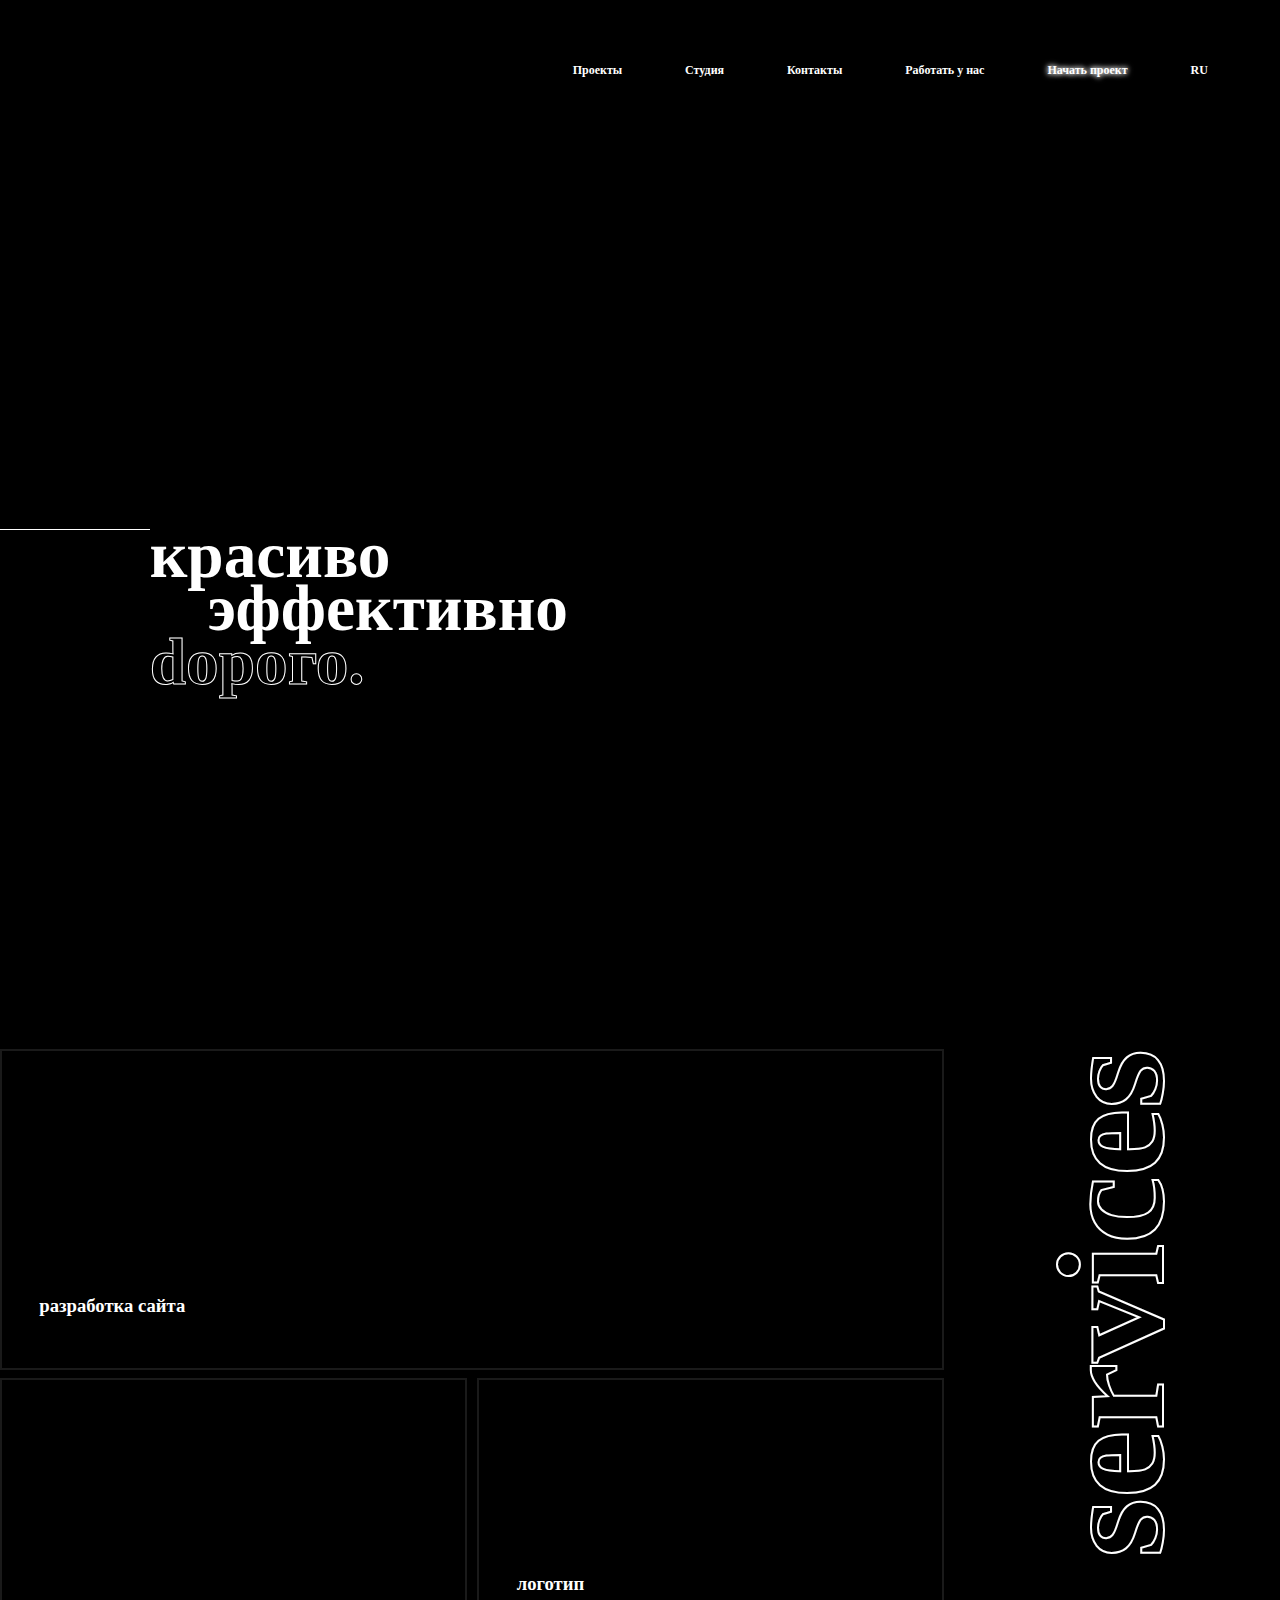
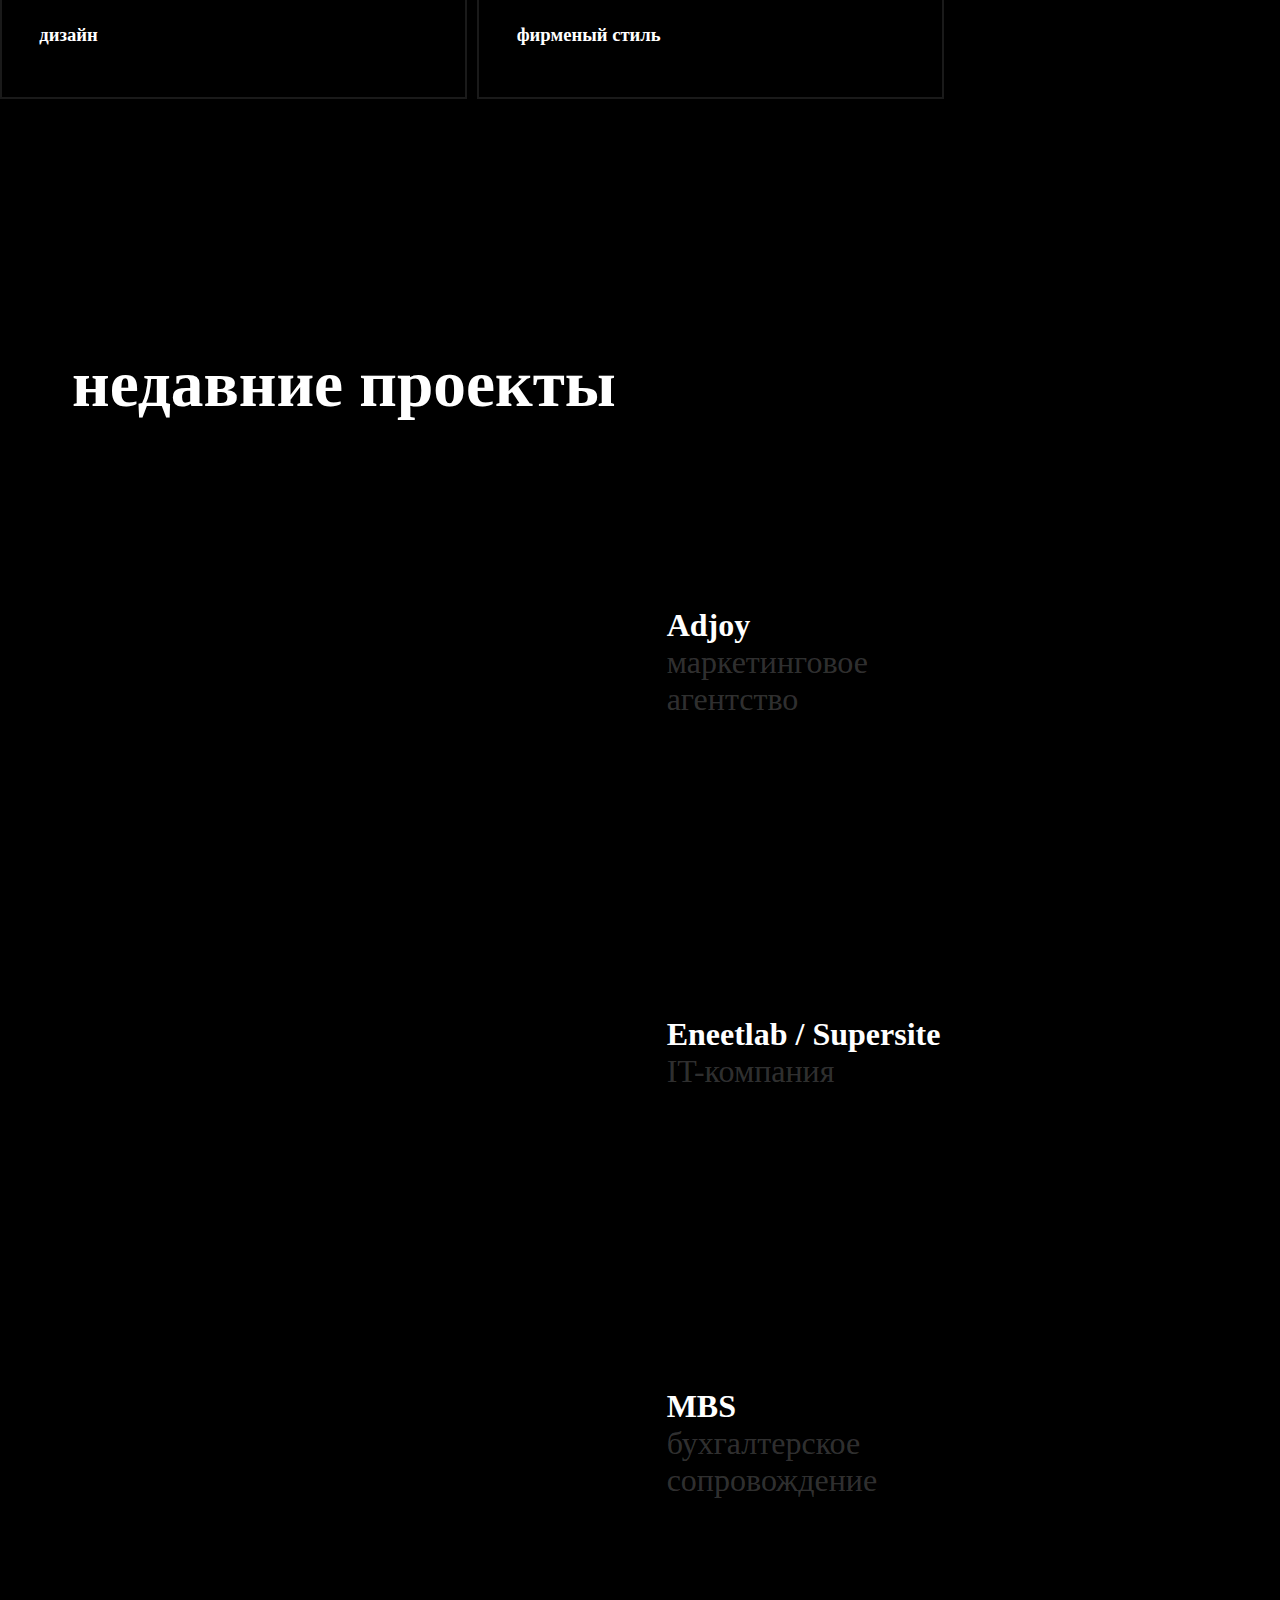
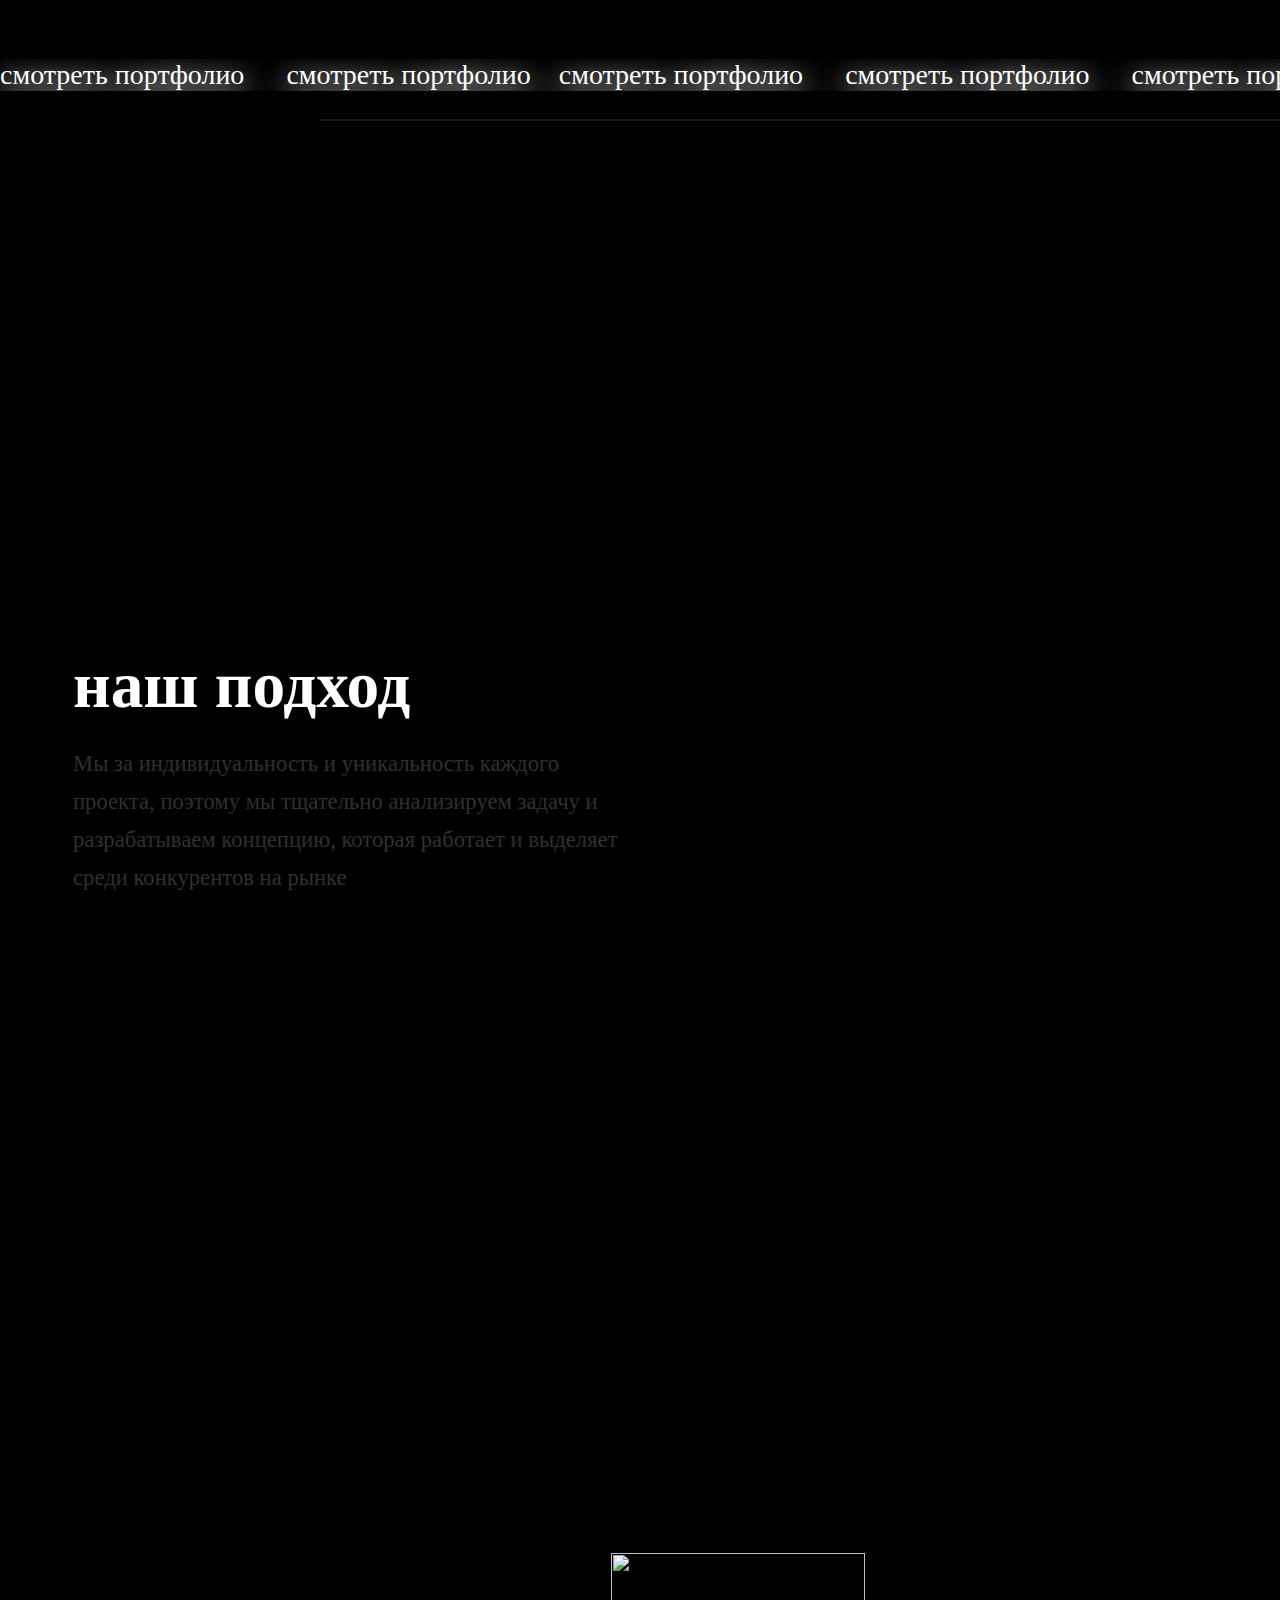
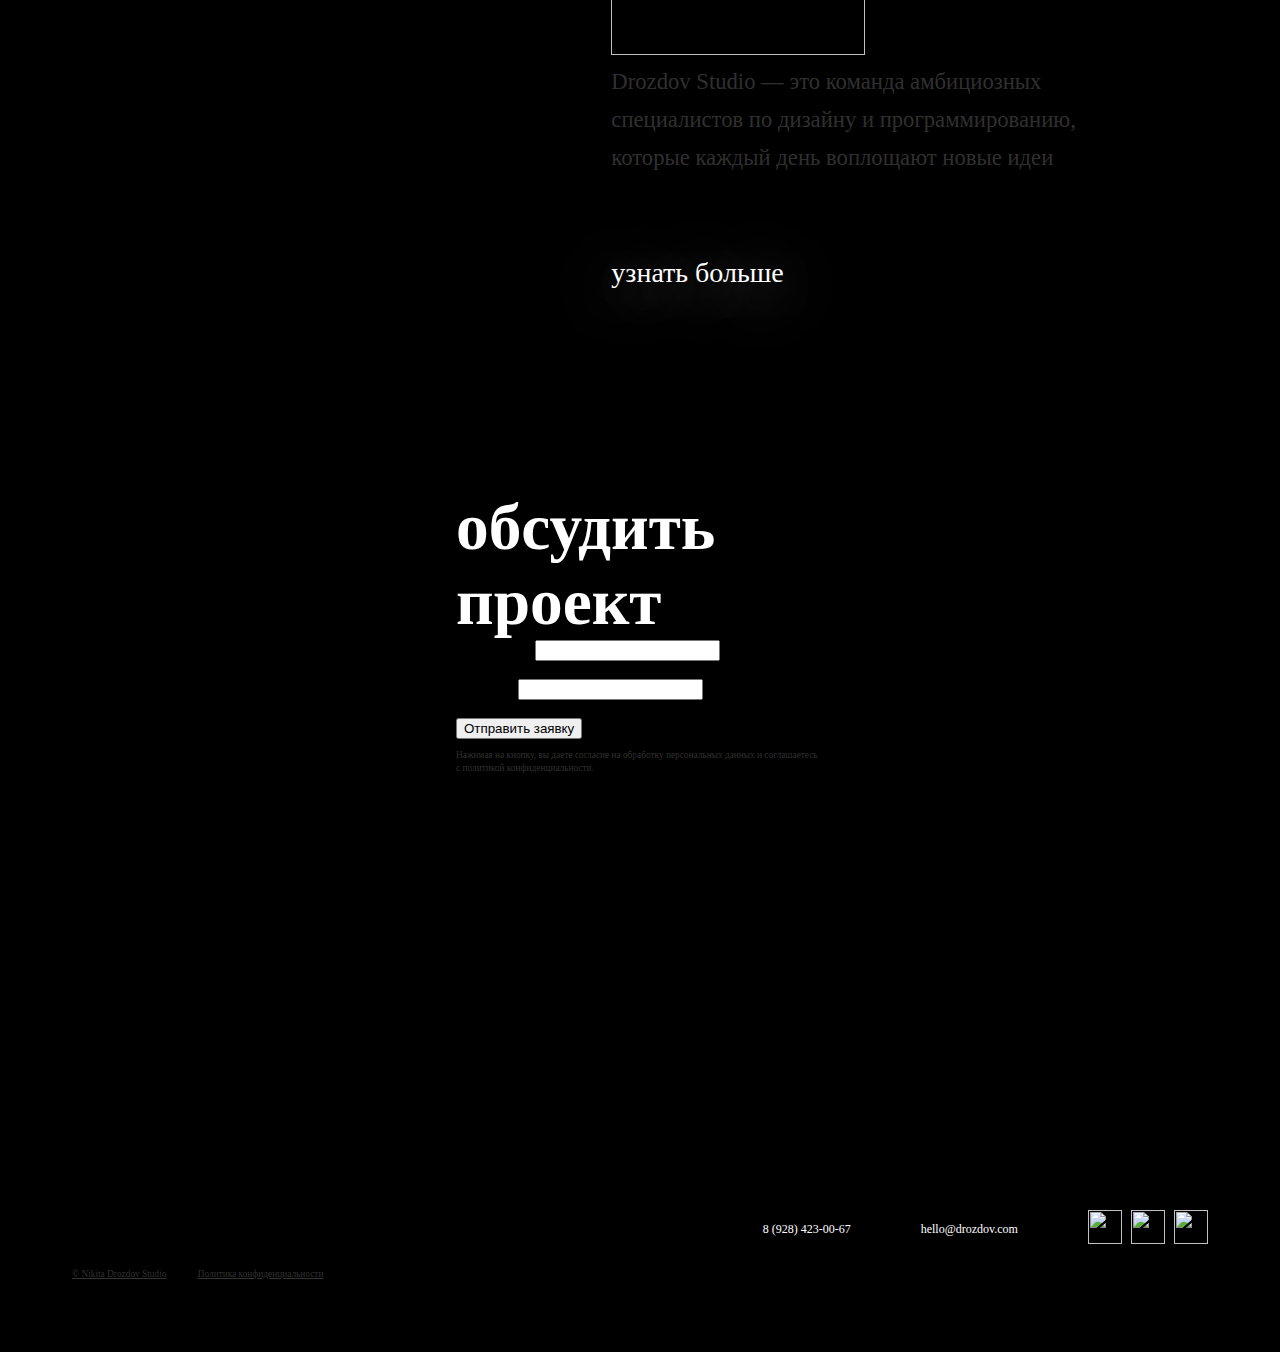
==== index.html @ 3190c9ad "refresh" ====
<!DOCTYPE html>
<html>
<head>
<title>Drozdov Studio</title>
<meta charset="UTF-8">
<meta name="description" content="">
<meta http-equiv="X-UA-Compatible" content="IE=edge">
<meta name="viewport" content="width=device-width, initial-scale=1, shrink-to-fit=no">

<link rel="stylesheet" href="style.css">
<script src="https://ajax.googleapis.com/ajax/libs/jquery/1.7.1/jquery.min.js"></script>
<script src="https://cdn.jsdelivr.net/jquery.marquee/1.4.0/jquery.marquee.min.js"></script>
<script src="script.js"></script>
<script src="paralax.js"></script>
</head>
<body>
<div class="intro">
		<div class="header">
				<img class="logo" src="img/header/logo.svg">
				<div class="button"><span class="closed"></span></div>
				<div class="open_menu">
					<div class="nav__link"><a class="link" href="#">Проекты</a></div>
					<div class="nav__link"><a class="link" href="#">Студия</a></div>
					<div class="nav__link"><a class="link" href="#">Контакты</a></div>
					<div class="nav__link"><a class="link" href="#">Работать у нас</a></div>
					<div class="nav__link"><a class="link" href="#"><span class="work_with_ass">Начать проект</span></a></div>
					<div class="nav__link lang"><a class="link" href="#">RU</a></div>
				</div>
		</div>
		<div class="tagline">
			<div class="line"></div>
			
				<div class="letters">
					красиво<br><span class="bukva">1I</span>эффективно<br><span class="letters dorogo">dорого.</span>
				</div>
			
		</div>
</div>
<div class="web-serv">
		<div class="viebon">
			<div class="devimg"><span class="predlog">разработка сайта</span></div>
			<div class="web-dev"><span class="predlog">дизайн</span></div>
			<div class="web-dev2"><span class="predlog">логотип<br>фирменый стиль</span></div>
		</div>
		<div class="serv-div"><span class="serv">services</span></div>
</div>
<div class="project-block">
	
		<p class="last-project">недавние проекты</p>
		<div class="projects">
		<div class="project1"></div><div class="project">Adjoy<br><span class="descr"> маркетинговое<br>агентство</span></div>
		<div class="project2"></div><div class="project">Eneetlab / Supersite<br><span class="descr">IT-компания</span></div>
		<div class="project3"></div><div class="project">MBS<br><span class="descr">бухгалтерское<br>сопровождение</span></div>
		</div>
		
</div>
<div class="lineline">
<h1 class="marquee"><span id="span_marquee">смотреть портфолио <span class="kost">gg</span> смотреть портфолио<span class="kost">gg</span>смотреть портфолио <span class="kost">gg</span> смотреть портфолио <span class="kost">gg</span> смотреть портфолио <span class="kost">gg</span> смотреть портфолио   </span></h1>
<hr>
</div>


<div class="podhod">
	<div class="nashpodhod"><h2 class="nash-podhod">наш подход</h2><p class="descr_podhod">Мы за индивидуальность и уникальность каждого проекта, поэтому мы тщательно анализируем задачу и разрабатываем концепцию, которая работает и выделяет среди конкурентов на рынке</p></div>
</div>

<div class="crew">
	<div id="member1" class="parallax" data-speed="5"></div>
	<div id="member2" class="parallax" data-speed="4"></div>
	<div id="member3" class="parallax" data-speed="2"></div>
	<div id="member4" class="parallax" data-speed="1"></div>
	<div id="member5" class="parallax" data-speed="-1"></div>
	<div id="member6" class="parallax" data-speed="-2"></div>
	<div class="drozdov">
		<img class="log-drozd" src="img/header/logo.svg">
		<p class="pudding">Drozdov Studio — это команда амбициозных специалистов по дизайну и программированию, которые каждый день воплощают новые идеи</p>
		<a class='uz-button' href="#">узнать больше</a>
	</div>
</div>

<div class="obs">

<div class="obsudit"> 
	<h2 class="nash-podhod">обсудить<br>проект</h2>
	<form action="" method="post">
      <label for="mail-field">Ваш e-mail</label>
      <input type="text" name="mail" id="mail-field">
      <br>
      <br>
      <label for="phone-field">Телефон</label>
      <input type="phone" name="phone" id="phone-field">
      <br>
      <br>

      <input type="submit" value="Отправить заявку">
    </form>
    	<p class="attention">Нажимая на кнопку, вы даете согласие на обработку персональных данных и соглашаетесь с политикой конфиденциальности.</p>
</div>

</div>
<div class="footer">
	<div class="cont_polit"><img class="logo-footer" src="img/header/logo.svg"><br>><br>
		<a class="polit" href="#">© Nikita Drozdov Studio</a>
		<a class="politica" href="#">Политика конфиденциальности</a>
	</div>
	<div class="phone"><p>8 (928) 423-00-67</p></div>
	<div class="mail"><p>hello@drozdov.com</p></div>
	<div class="social">
		<img class="soc" src="img/footer/vk.png">
		<img class="soc" src="img/footer/facebook.png">
		<img class="soc" src="img/footer/inst.png">
	</div>

</div>

</body>
</html>
---- style.css ----
@charset "UTF-8";
/*-------------------Шрифты-----------------------------------------------------------------------------*/
@font-face {
  font-family: 'Montserrat';
  font-style: normal;
  font-weight: 500;
  font-display: swap;
  src: local("Montserrat Medium"), local("Montserrat-Medium"), url(fonts/Montserrat-Medium.woff2) format("woff2");
  unicode-range: U+0400-045F, U+0490-0491, U+04B0-04B1, U+2116; }

@font-face {
  font-family: 'Montserrat';
  font-style: normal;
  font-weight: 500;
  font-display: swap;
  src: local("Montserrat Medium"), local("Montserrat-Medium"), url(fonts/Montserrat-Medium-en.woff2) format("woff2");
  unicode-range: U+0000-00FF, U+0131, U+0152-0153, U+02BB-02BC, U+02C6, U+02DA, U+02DC, U+2000-206F, U+2074, U+20AC, U+2122, U+2191, U+2193, U+2212, U+2215, U+FEFF, U+FFFD; }

@font-face {
  font-family: 'Montserrat';
  font-style: normal;
  font-weight: 700;
  font-display: swap;
  src: local("Montserrat Bold"), local("Montserrat-Bold"), url(fonts/Montserrat-Bold.woff2) format("woff2");
  unicode-range: U+0400-045F, U+0490-0491, U+04B0-04B1, U+2116; }

@font-face {
  font-family: 'Montserrat';
  font-style: normal;
  font-weight: 700;
  font-display: swap;
  src: local("Montserrat Bold"), local("Montserrat-Bold"), url(fonts/Montserrat-Bold-en.woff2) format("woff2");
  unicode-range: U+0000-00FF, U+0131, U+0152-0153, U+02BB-02BC, U+02C6, U+02DA, U+02DC, U+2000-206F, U+2074, U+20AC, U+2122, U+2191, U+2193, U+2212, U+2215, U+FEFF, U+FFFD; }

body {
  margin: 0;
  font-family: "Montserrat";
  width: 100vmax;
  font-size: 1em;
  background-color: black; }

h1, h2, h3, h4 {
  margin: 0px; }

body {
  width: 1920px;
  margin: 0px;
  overflow-x: hidden; }

/*---------------Начало----------------------------------------------------------------------------------------------*/
.intro {
  width: 100vw;
  height: 100vh;
  background: url("img/header/background.jpg") top right no-repeat;
  background-size: cover; }

.header {
  display: flex;
  flex-wrap: wrap;
  justify-content: space-around;
  height: 15.64815vh; }

/*---------------------Меню---------------------------------------------------------*/
.open_menu {
  width: 49.63542vw;
  height: 8.70741vh;
  display: flex;
  justify-content: space-between;
  align-items: flex-end;
  margin-right: 5.625vw; }

.logo {
  width: 6.25vw;
  height: 1.57778vh;
  margin-top: 6.85185vh;
  margin-right: 32.86458vw;
  margin-left: 5.625vw; }

.link {
  display: block;
  color: #fff;
  text-decoration: none;
  font-weight: bold;
  font-size: 0.9375vmax; }

/*-----------------Мобильный вид меню----------------------------------------------------*/
@media all and (max-width: 780px) {
  .header {
    display: flex;
    justify-content: space-between;
    align-items: center;
    min-height: 50vh;
    width: 100vw; }
  .open_menu {
    margin-left: auto;
    margin-right: 5%;
    display: flex;
    flex-direction: column;
    justify-content: space-between;
    align-items: flex-end;
    height: 185px; }
  .button {
    margin-right: 5%; }
  .logo {
    display: inline-block;
    width: 120px;
    margin-right: 20%;
    margin-left: 5%; }
  .link {
    display: inline-block;
    color: #fff;
    text-decoration: none;
    font-weight: normal; }
  .lang {
    margin-right: 3%;
    margin-left: 1.5%; }
  .button {
    width: 26px;
    height: 10px; }
  .closed {
    display: block;
    width: 100vw;
    height: 2px;
    background-color: #fff; }
  .closed::after {
    display: block;
    width: 26px;
    height: 2px;
    background-color: #fff;
    position: relative;
    content: ""; }
  .closed::after {
    top: 10px; }
  .opened {
    transform: rotate(45deg); }
  .opened::after {
    top: 0px;
    transform: rotate(-90deg); } }

.work_with_ass {
  text-shadow: 0 0 0.5em white, 0 0 0.4em white; }

/*-------------------Буквы начало--------------------------------*/
.tagline {
  margin-top: 43.14815vh;
  display: flex; }

.line {
  width: 11.69271vw;
  height: 1px;
  background-color: #fff; }

.letters {
  color: #fff;
  display: block;
  font-size: 5.10417vmax;
  font-weight: bold;
  line-height: 4.16667vmax; }

.bukva {
  font-size: 5.10417vmax;
  font-weight: bold;
  opacity: 0;
  line-height: 4.16667vmax; }

.dorogo {
  color: transparent;
  line-height: 4.16667vmax;
  -webkit-text-stroke: 1px white; }

/*--------------- СЕРВАЙСЕЗ -----------------------------------------------------------------------------------------*/
.web-serv {
  width: 100vw;
  height: 50.78125vmax;
  margin-top: 16.57407vh;
  display: flex;
  flex-direction: row; }

.serv-div {
  width: 25vw;
  height: 90.27778vh; }

.viebon {
  width: 73.75vmax;
  height: 50.78125vmax;
  display: flex;
  flex-wrap: wrap;
  justify-content: space-between;
  align-content: space-between; }

.devimg {
  width: 73.75vmax;
  height: 24.79167vmax;
  background: url("img/header/website-developing.png") top right no-repeat;
  background-size: cover;
  position: relative;
  border: 2px solid rgba(255, 255, 255, 0.1); }

.web-dev {
  width: 36.14583vmax;
  height: 24.79167vmax;
  border: 2px solid rgba(255, 255, 255, 0.1);
  background: url("img/header/design.png") top right no-repeat;
  background-size: cover;
  position: relative; }

.web-dev2 {
  width: 36.14583vmax;
  height: 24.79167vmax;
  background: url("img/header/identity.png") top right no-repeat;
  background-size: cover;
  position: relative;
  border: 2px solid rgba(255, 255, 255, 0.1); }

.predlog {
  color: #fff;
  font-size: 1.45833vmax;
  text-decoration: none;
  font-weight: bold;
  position: absolute;
  line-height: 51px;
  left: 2em;
  bottom: 2em; }

.serv {
  color: transparent;
  -webkit-text-stroke: 2px white;
  font-size: 11.92708vmax;
  font-weight: bold;
  writing-mode: vertical-lr;
  transform: rotate(180deg);
  margin-left: 25%; }

@media (max-width: 780px) {
  .serv-div {
    display: none; } }

/*--------------------------Недавние проекты-------------------------------------------------------------------------------*/
.project-block {
  width: 100vw;
  min-height: 89.27083vmax;
  margin-top: 27.5vh; }

.last-project {
  color: #fff;
  margin-left: 5.625vw;
  font-size: 5.10417vmax;
  font-weight: bold; }

.projects {
  display: flex;
  flex-wrap: wrap;
  justify-content: space-evenly;
  align-content: space-evenly; }

.project1 {
  width: 43.75vmax;
  height: 27.39583vmax;
  margin-bottom: 3.125vmax;
  background: url("img/header/Adjoy---behance-presentation-4.png") top right no-repeat;
  background-size: cover; }

.project2 {
  width: 43.75vmax;
  height: 27.39583vmax;
  margin-bottom: 3.125vmax;
  background: url("img/header/Eneetlab+Supersite-behance preview.png") top right no-repeat;
  background-size: cover; }

.project3 {
  width: 43.75vmax;
  height: 27.39583vmax;
  margin-bottom: 3.125vmax;
  background: url("img/header/mbs-behance-preview.png") top right no-repeat;
  background-size: cover; }

.project {
  width: 43.75vmax;
  height: 27.39583vmax;
  margin-bottom: 3.125vmax;
  color: #fff;
  font-size: 2.5vmax;
  font-weight: bold;
  display: flex;
  flex-direction: column;
  justify-content: center;
  align-items: flex-start;
  text-align: left; }

.descr {
  color: rgba(255, 255, 255, 0.2);
  font-size: 2.5vmax;
  font-weight: normal; }

@media (max-width: 716px) {
  .projects {
    display: flex;
    flex-direction: column;
    justify-content: space-evenly; }
  .project1 {
    width: 100%;
    height: 62.6vw;
    margin-bottom: 3.125vmax;
    background: url("img/header/Adjoy---behance-presentation-4.png") top right no-repeat;
    background-size: cover; }
  .project2 {
    width: 100%;
    height: 62.6vw;
    margin-bottom: 3.125vmax;
    background: url("img/header/Eneetlab+Supersite-behance preview.png") top right no-repeat;
    background-size: cover; }
  .project3 {
    width: 100%;
    height: 62.6vw;
    margin-bottom: 3.125vmax;
    background: url("img/header/mbs-behance-preview.png") top right no-repeat;
    background-size: cover; }
  .project {
    width: 43.75vmax;
    height: 27.39583vmax;
    margin-bottom: 3.125vmax;
    color: #fff;
    font-size: 2.5vmax;
    font-weight: bold;
    display: flex;
    flex-direction: column;
    justify-content: center;
    align-items: flex-start;
    text-align: left; } }

/*----------------БЕГУЩАЯСУКАСТРОКАЕЕНЕОСТАНОВИТЬ_____________________________________________________*/
.marquee {
  display: block;
  width: 100%;
  white-space: nowrap;
  overflow: hidden;
  color: white;
  font-size: 2.1875vmax;
  font-weight: normal;
  text-shadow: 0vmax 0.72917vmax 4.73958vmax #E5E5E5, 0.26042vmax 0.72917vmax 2.34375vmax #E5E5E5, -0.26042vmax 0.72917vmax 2.34375vmax #E5E5E5; }

hr {
  border: none;
  color: rgba(255, 255, 255, 0.1);
  background-color: rgba(255, 255, 255, 0.1);
  height: 2px;
  position: relative;
  bottom: -20px;
  width: 100vw; }

.kost {
  opacity: 0; }

/*---------------------------------------------------------------ПОДХОД---------------------------------------------------------------------------------------*/
.podhod {
  width: 100vw;
  height: 95.05208vw;
  background: url("img/header/Group8.png") right bottom no-repeat;
  background-size: 76.92708vw;
  padding: 1px; }

.nashpodhod {
  margin-left: 5.625vw;
  width: 46.19792vmax;
  height: 22.86458vmax;
  margin-top: 42%; }

.nash-podhod {
  color: #fff;
  font-size: 5.10417vmax;
  font-weight: bold; }

.descr_podhod {
  width: 42.70833vmax;
  height: 14.94792vmax;
  color: rgba(255, 255, 255, 0.2);
  font-size: 1.77083vmax;
  font-weight: normal;
  Line-height: 2.96875vmax;
  word-wrap: break-word;
  text-align: Left;
  vertical-align: Top; }

/*_____________________________________________________PARRRALAXXXX_________________________________________________________________________*/
.crew {
  margin-top: 2.60417vmax;
  margin-right: 0;
  position: relative;
  width: 100vmax;
  height: 56.25vmax;
  display: flex;
  justify-content: flex-end;
  align-items: center; }

.parallax {
  position: absolute; }

#member1 {
  width: 14.21875vmax;
  height: 38.4375vmax;
  background: url("img/paralax/member1.png") top right no-repeat;
  background-size: contain;
  z-index: 600;
  left: 16.04167vmax;
  top: 18.22917vmax; }

#member2 {
  width: 12.34375vmax;
  height: 36.45833vmax;
  background: url("img/paralax/member2.png") top right no-repeat;
  background-size: contain;
  z-index: 500;
  left: 3.95833vmax;
  top: 10.41667vmax; }

#member3 {
  width: 8.80208vmax;
  height: 26.04167vmax;
  background: url("img/paralax/member3.png") top right no-repeat;
  background-size: contain;
  z-index: 400;
  left: 17.70833vmax;
  top: 11.45833vmax; }

#member4 {
  width: 4.6875vmax;
  height: 20.83333vmax;
  background: url("img/paralax/member4.png") top right no-repeat;
  background-size: contain;
  z-index: 300;
  left: 32.03125vmax;
  top: 5.20833vmax; }

#member5 {
  width: 3.125vmax;
  height: 15.625vmax;
  background: url("img/paralax/member5.png") top right no-repeat;
  background-size: contain;
  z-index: 200;
  left: 29.27083vmax;
  top: 15.625vmax; }

#member6 {
  width: 3.125vmax;
  height: 15.625vmax;
  background: url("img/paralax/member6.png") top right no-repeat;
  background-size: contain;
  z-index: 100;
  left: 13.90625vmax;
  top: 17.1875vmax; }

.pudding {
  margin: 0.26042vmax 0;
  width: 42.70833vmax;
  height: 14.94792vmax;
  color: rgba(255, 255, 255, 0.2);
  font-size: 1.77083vmax;
  font-weight: normal;
  Line-height: 2.96875vmax;
  word-wrap: break-word;
  text-align: Left;
  vertical-align: Top; }

.log-drozd {
  width: 19.84375vmax;
  height: 8.02083vmax; }

.uz-button {
  color: #fff;
  text-decoration: none;
  font-weight: normal;
  font-size: 2.1875vmax;
  text-shadow: 0px 0.72917vmax 4.73958vmax white; }

.drozdov {
  margin-right: 9.53125vmax; }

/*_____________________________________ОБСУДИТЬ ПРОЕКТ_____________________________________________________*/
.obs {
  margin-top: 0.72917vmax;
  width: 100vmax;
  height: 56.25vmax;
  display: flex;
  justify-content: center; }

.obsudit {
  width: 28.75vmax;
  height: 33.64583vmax; }

.attention {
  color: rgba(255, 255, 255, 0.2);
  font-size: 0.72917vmax;
  font-weight: normal;
  Line-height: 1.04167vmax;
  word-wrap: break-word;
  text-align: Left;
  vertical-align: Top; }

.footer {
  width: 100vmax;
  height: 7.03125vmax;
  display: flex;
  justify-content: space-between; }

.logo-footer {
  margin-top: 1.30208vmax;
  width: 6.25vw;
  height: 1.57778vh; }

.phone, .mail {
  color: #fff;
  text-decoration: none;
  font-weight: normal;
  font-size: 0.9375vmax; }

.social {
  width: 9.375vmax;
  height: 2.65625vmax;
  display: flex;
  justify-content: space-between;
  margin-right: 5.625vmax; }

.soc {
  width: 2.65625vmax;
  height: 2.65625vmax; }

.cont_polit {
  width: 24.47917vw;
  height: 15.74074vh;
  margin-right: 24.01042vmax;
  margin-left: 5.625vmax; }

.polit, .politica {
  color: rgba(255, 255, 255, 0.2);
  font-size: 0.72917vmax;
  font-weight: normal;
  Line-height: 1.04167vmax;
  margin-top: 1.04167vmax; }

.polit {
  margin-right: 2.13542vmax; }
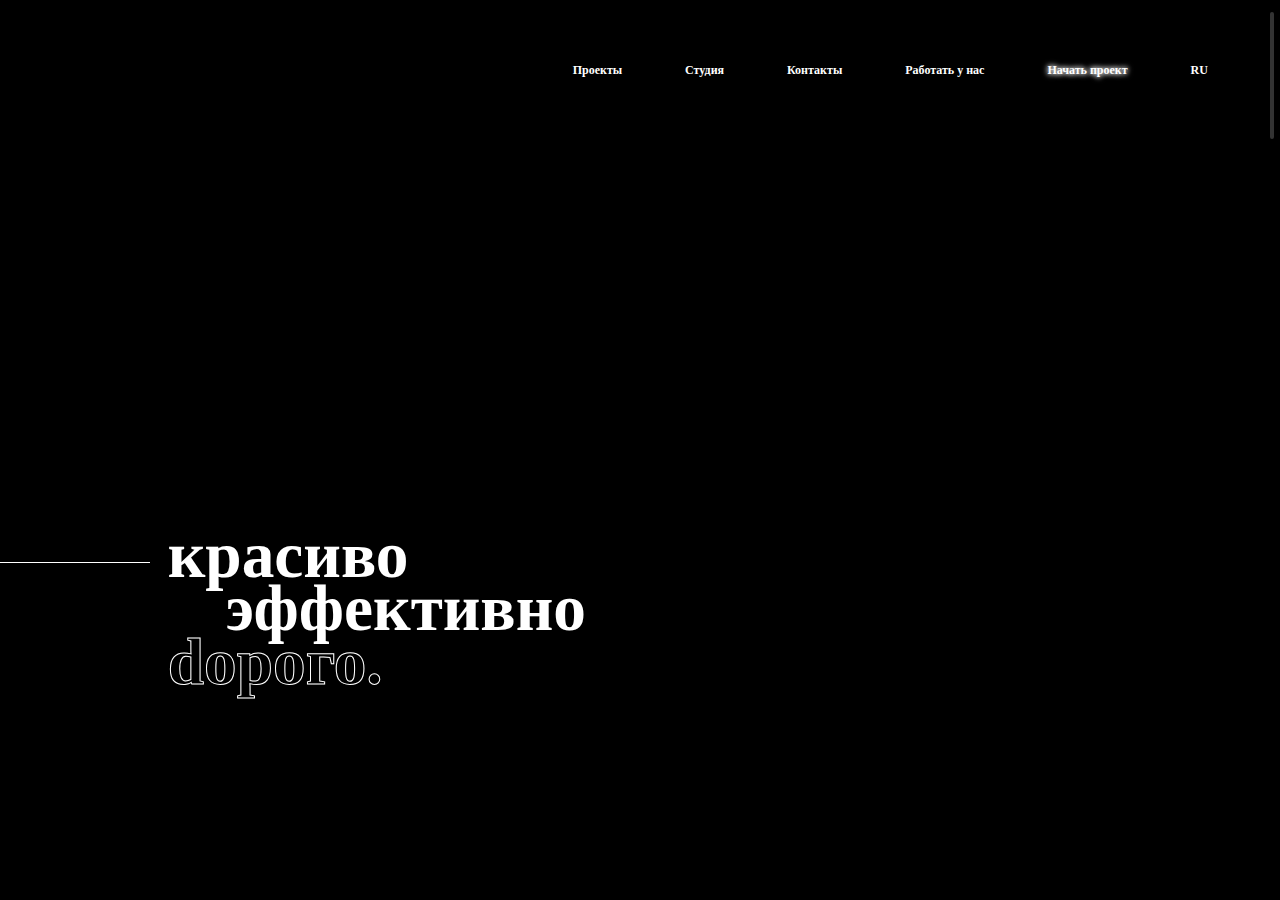
==== commit 89fb5e2c: "added scrollbar" ====
--- a/index.html
+++ b/index.html
@@ -8,19 +8,37 @@
 <meta name="viewport" content="width=device-width, initial-scale=1, shrink-to-fit=no">
 
 <link rel="stylesheet" href="style.css">
+<link rel="stylesheet" href="jquery.mCustomScrollbar.css">
+
 <script src="https://ajax.googleapis.com/ajax/libs/jquery/1.7.1/jquery.min.js"></script>
 <script src="https://cdn.jsdelivr.net/jquery.marquee/1.4.0/jquery.marquee.min.js"></script>
 <script src="script.js"></script>
 <script src="paralax.js"></script>
+<script src="jquery.mCustomScrollbar.concat.min.js"></script>
+<style>
+html, body{ height: 100%; }
+</style>
 </head>
 <body>
+	<script>
+		(function($){
+			$(window).on("load",function(){
+				
+				$("body").mCustomScrollbar({
+					axis:"y",
+					theme:"minimal"
+				});
+				
+			});
+		})(jQuery);
+	</script>
 <div class="intro">
 		<div class="header">
-				<img class="logo" src="img/header/logo.svg">
+				<a href="#"><img class="logo" src="img/header/logo.svg"></a>
 				<div class="button"><span class="closed"></span></div>
 				<div class="open_menu">
-					<div class="nav__link"><a class="link" href="#">Проекты</a></div>
-					<div class="nav__link"><a class="link" href="#">Студия</a></div>
+					<div class="nav__link"><a class="link" href="projects.html">Проекты</a></div>
+					<div class="nav__link"><a class="link" href="o_studii.html">Студия</a></div>
 					<div class="nav__link"><a class="link" href="#">Контакты</a></div>
 					<div class="nav__link"><a class="link" href="#">Работать у нас</a></div>
 					<div class="nav__link"><a class="link" href="#"><span class="work_with_ass">Начать проект</span></a></div>
@@ -44,7 +62,7 @@
 		</div>
 		<div class="serv-div"><span class="serv">services</span></div>
 </div>
-<div class="project-block">
+<div class="project-block mCustomScrollbar" data-mcs-theme="dark">
 	
 		<p class="last-project">недавние проекты</p>
 		<div class="projects">
@@ -55,8 +73,8 @@
 		
 </div>
 <div class="lineline">
-<h1 class="marquee"><span id="span_marquee">смотреть портфолио <span class="kost">gg</span> смотреть портфолио<span class="kost">gg</span>смотреть портфолио <span class="kost">gg</span> смотреть портфолио <span class="kost">gg</span> смотреть портфолио <span class="kost">gg</span> смотреть портфолио   </span></h1>
-<hr>
+<span class="marquee"><span id="span_marquee">смотреть портфолио <span class="kost">gg</span> смотреть портфолио<span class="kost">gg</span>смотреть портфолио <span class="kost">gg</span> смотреть портфолио <span class="kost">gg</span> смотреть портфолио <span class="kost">gg</span> смотреть портфолио   </span></span>
+
 </div>
 
 
@@ -83,23 +101,21 @@
 <div class="obsudit"> 
 	<h2 class="nash-podhod">обсудить<br>проект</h2>
 	<form action="" method="post">
-      <label for="mail-field">Ваш e-mail</label>
-      <input type="text" name="mail" id="mail-field">
+      <input type="text" name="mail" id="mail-field" method="post" placeholder="Ваш e-mail">
       <br>
       <br>
-      <label for="phone-field">Телефон</label>
-      <input type="phone" name="phone" id="phone-field">
+      <input type="tel" name="phone" id="phone-field" method="post" placeholder="Телефон" pattern="\+7\s?[\(]{0,1}9[0-9]{2}[\)]{0,1}\s?\d{3}[-]{0,1}\d{2}[-]{0,1}\d{2}">
       <br>
       <br>
 
-      <input type="submit" value="Отправить заявку">
+      <buton type="submit"><div class="submit"><span class="otprzav">Отправить заявку</span></div></buton>
     </form>
     	<p class="attention">Нажимая на кнопку, вы даете согласие на обработку персональных данных и соглашаетесь с политикой конфиденциальности.</p>
 </div>
 
 </div>
 <div class="footer">
-	<div class="cont_polit"><img class="logo-footer" src="img/header/logo.svg"><br>><br>
+	<div class="cont_polit"><img class="logo-footer" src="img/header/logo.svg"><br><br>
 		<a class="polit" href="#">© Nikita Drozdov Studio</a>
 		<a class="politica" href="#">Политика конфиденциальности</a>
 	</div>
--- a/style.css
+++ b/style.css
@@ -37,22 +37,18 @@
   font-family: "Montserrat";
   width: 100vmax;
   font-size: 1em;
-  background-color: black; }
+  background-color: black;
+  overflow-x: hidden; }
 
 h1, h2, h3, h4 {
   margin: 0px; }
 
-body {
-  width: 1920px;
-  margin: 0px;
-  overflow-x: hidden; }
-
 /*---------------Начало----------------------------------------------------------------------------------------------*/
-.intro {
+.intro, .intro_proj {
   width: 100vw;
   height: 100vh;
   background: url("img/header/background.jpg") top right no-repeat;
-  background-size: cover; }
+  background-size: contain; }
 
 .header {
   display: flex;
@@ -148,9 +144,11 @@
 .line {
   width: 11.69271vw;
   height: 1px;
-  background-color: #fff; }
-
-.letters {
+  background-color: #fff;
+  margin-top: 2.55208vmax;
+  margin-right: 1.40625vmax; }
+
+.letters, .tagline_projects {
   color: #fff;
   display: block;
   font-size: 5.10417vmax;
@@ -329,24 +327,31 @@
     text-align: left; } }
 
 /*----------------БЕГУЩАЯСУКАСТРОКАЕЕНЕОСТАНОВИТЬ_____________________________________________________*/
+.lineline {
+  height: 7.8125vmax; }
+
 .marquee {
   display: block;
   width: 100%;
+  height: 7.8125vmax;
   white-space: nowrap;
   overflow: hidden;
   color: white;
   font-size: 2.1875vmax;
   font-weight: normal;
-  text-shadow: 0vmax 0.72917vmax 4.73958vmax #E5E5E5, 0.26042vmax 0.72917vmax 2.34375vmax #E5E5E5, -0.26042vmax 0.72917vmax 2.34375vmax #E5E5E5; }
-
-hr {
-  border: none;
-  color: rgba(255, 255, 255, 0.1);
-  background-color: rgba(255, 255, 255, 0.1);
-  height: 2px;
+  text-shadow: 0px 0.72917vmax 4.73958vmax #FFFFFF; }
+
+.marquee:after {
+  display: block;
+  opacity: 0.2;
+  width: 100vmax;
+  height: 0.10417vmax;
+  background-color: #fff;
   position: relative;
-  bottom: -20px;
-  width: 100vw; }
+  content: ""; }
+
+.marquee:after {
+  top: 2.86458vmax; }
 
 .kost {
   opacity: 0; }
@@ -481,11 +486,43 @@
   width: 100vmax;
   height: 56.25vmax;
   display: flex;
-  justify-content: center; }
+  justify-content: center;
+  overflow: visible; }
+
+form {
+  overflow: visible; }
 
 .obsudit {
   width: 28.75vmax;
   height: 33.64583vmax; }
+
+#mail-field, #phone-field {
+  width: 100%;
+  height: 3.75vmax;
+  background-color: black;
+  font: normal 1.77083vmax Montserrat;
+  border: none;
+  border-bottom: 2px solid #FFFFFF;
+  color: white;
+  outline: none; }
+
+.submit {
+  display: flex;
+  justify-content: flex-start;
+  align-items: center;
+  width: 18.22917vmax;
+  height: 7.1875vmax;
+  color: white;
+  border: none;
+  border-radius: 2.60417vmax;
+  cursor: pointer;
+  padding: 0;
+  font: normal 1.77083vmax Montserrat;
+  user-select: none; }
+
+.otprzav {
+  display: block;
+  text-shadow: 0px 0.72917vmax 4.73958vmax #FFFFFF; }
 
 .attention {
   color: rgba(255, 255, 255, 0.2);
@@ -534,8 +571,68 @@
   color: rgba(255, 255, 255, 0.2);
   font-size: 0.72917vmax;
   font-weight: normal;
-  Line-height: 1.04167vmax;
-  margin-top: 1.04167vmax; }
+  Line-height: 1.04167vmax; }
 
 .polit {
   margin-right: 2.13542vmax; }
+
+/*???????????????????????????????????????????     PROJECTS      ????????????????????????????????????????????????????*/
+.intro_proj {
+  width: 100vmax;
+  height: 880;
+  background-image: none;
+  position: relative;
+  margin-bottom: -6.82292vmax; }
+
+.tagline52 {
+  margin-top: 43.14815vh;
+  height: 11.97917vmax;
+  width: 56.25vmax;
+  display: flex;
+  justify-content: space-between;
+  align-items: baseline;
+  padding: 1px; }
+
+.fiftytwo {
+  display: block;
+  color: transparent;
+  -webkit-text-stroke: 2px white;
+  font-size: 11.92708vmax;
+  font-weight: bold;
+  margin-left: 3.85417vmax; }
+
+.line_tag_line {
+  width: 11.69271vmax;
+  height: 1px;
+  background-color: black;
+  margin-bottom: 2.55208vmax; }
+
+.tagline_projects:after {
+  content: "";
+  display: block;
+  width: 11.69271vmax;
+  height: 0.05208vmax;
+  background-color: #fff;
+  position: relative; }
+
+.tagline_projects:after {
+  bottom: 1.40625vmax;
+  right: 13.22917vmax; }
+
+.projects52 {
+  width: 88.80208vmax;
+  height: 113.48958vmax;
+  display: grid;
+  grid-template-columns: auto auto;
+  grid-template-rows: 27.39583vmax 27.39583vmax 27.39583vmax 27.39583vmax;
+  grid-gap: 1.30208vmax;
+  margin: 0 auto 13.33333vmax auto; }
+
+.tagline_stud {
+  margin-top: 43.14815vh;
+  height: 11.97917vmax;
+  width: 36.45833vmax;
+  display: flex;
+  justify-content: center;
+  align-items: center;
+  padding: 1px; }
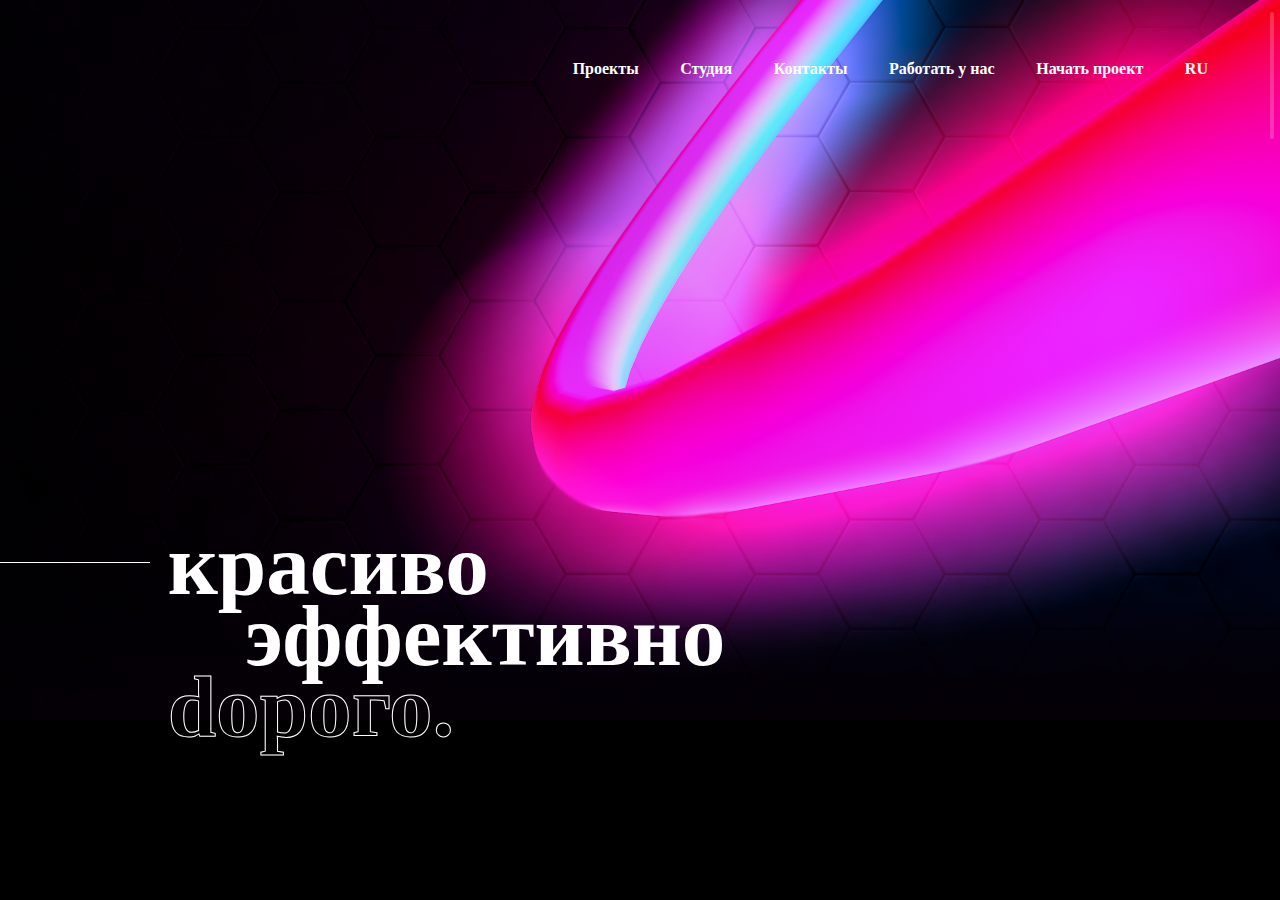
==== commit 89b701a3: "opana" ====
--- a/index.html
+++ b/index.html
@@ -7,19 +7,21 @@
 <meta http-equiv="X-UA-Compatible" content="IE=edge">
 <meta name="viewport" content="width=device-width, initial-scale=1, shrink-to-fit=no">
 
+<script src="jquery.min.js"></script>
 <link rel="stylesheet" href="style.css">
 <link rel="stylesheet" href="jquery.mCustomScrollbar.css">
 
-<script src="https://ajax.googleapis.com/ajax/libs/jquery/1.7.1/jquery.min.js"></script>
-<script src="https://cdn.jsdelivr.net/jquery.marquee/1.4.0/jquery.marquee.min.js"></script>
+
+<script scr="click.js"></script>
+<script src="jquery.mCustomScrollbar.concat.min.js"></script>
 <script src="script.js"></script>
-<script src="paralax.js"></script>
-<script src="jquery.mCustomScrollbar.concat.min.js"></script>
+
+
 <style>
 html, body{ height: 100%; }
 </style>
 </head>
-<body>
+<body class="body">
 	<script>
 		(function($){
 			$(window).on("load",function(){
@@ -35,7 +37,7 @@
 <div class="intro">
 		<div class="header">
 				<a href="#"><img class="logo" src="img/header/logo.svg"></a>
-				<div class="button"><span class="closed"></span></div>
+				<div class="menu_icon"><span></span></div>
 				<div class="open_menu">
 					<div class="nav__link"><a class="link" href="projects.html">Проекты</a></div>
 					<div class="nav__link"><a class="link" href="o_studii.html">Студия</a></div>
@@ -54,6 +56,7 @@
 			
 		</div>
 </div>
+
 <div class="web-serv">
 		<div class="viebon">
 			<div class="devimg"><span class="predlog">разработка сайта</span></div>
@@ -62,7 +65,7 @@
 		</div>
 		<div class="serv-div"><span class="serv">services</span></div>
 </div>
-<div class="project-block mCustomScrollbar" data-mcs-theme="dark">
+<div class="project-block">
 	
 		<p class="last-project">недавние проекты</p>
 		<div class="projects">
@@ -72,29 +75,41 @@
 		</div>
 		
 </div>
-<div class="lineline">
-<span class="marquee"><span id="span_marquee">смотреть портфолио <span class="kost">gg</span> смотреть портфолио<span class="kost">gg</span>смотреть портфолио <span class="kost">gg</span> смотреть портфолио <span class="kost">gg</span> смотреть портфолио <span class="kost">gg</span> смотреть портфолио   </span></span>
-
-</div>
-
+<a href="projects.html">
+	<div class="lineline">
+		<span class="marquee"><span id="span_c">смотреть портфолио <span class="kost">gg</span> смотреть портфолио<span class="kost">gg</span>смотреть портфолио <span class="kost">gg</span> смотреть портфолио <span class="kost">gg</span> смотреть портфолио <span class="kost">gg</span> смотреть портфолио   </span></span>
+	</div>
+</a>
 
 <div class="podhod">
 	<div class="nashpodhod"><h2 class="nash-podhod">наш подход</h2><p class="descr_podhod">Мы за индивидуальность и уникальность каждого проекта, поэтому мы тщательно анализируем задачу и разрабатываем концепцию, которая работает и выделяет среди конкурентов на рынке</p></div>
 </div>
 
-<div class="crew">
-	<div id="member1" class="parallax" data-speed="5"></div>
-	<div id="member2" class="parallax" data-speed="4"></div>
-	<div id="member3" class="parallax" data-speed="2"></div>
-	<div id="member4" class="parallax" data-speed="1"></div>
-	<div id="member5" class="parallax" data-speed="-1"></div>
-	<div id="member6" class="parallax" data-speed="-2"></div>
-	<div class="drozdov">
-		<img class="log-drozd" src="img/header/logo.svg">
-		<p class="pudding">Drozdov Studio — это команда амбициозных специалистов по дизайну и программированию, которые каждый день воплощают новые идеи</p>
-		<a class='uz-button' href="#">узнать больше</a>
-	</div>
+<div id="container" class="container">
+		<div class="drozdov">
+			<img class="log-drozd" src="img/header/logo.svg">
+			<p class="pudding">Drozdov Studio — это команда амбициозных специалистов по дизайну и программированию, которые каждый день воплощают новые идеи</p>
+			<a class='uz-button' href="#">узнать больше</a>
+		</div>
+
+		<div id="scene" class="scene">
+			<div data-depth="1.00"><img class="mamber1" src="img\paralax\member1.png"></div>
+			<div data-depth="0.80"><img class="mamber2" src="img\paralax\member2.png"></div>
+			<div data-depth="0.60"><img class="mamber3" src="img\paralax\member3.png"></div>
+			<div data-depth="0.40"><img class="mamber4" src="img\paralax\member4.png"></div>
+			<div data-depth="0.20"><img class="mamber5" src="img\paralax\member5.png"></div>
+		</div>
+		
 </div>
+
+	<!-- Scripts -->
+	<script src="parallax.js"></script>
+	<script>
+
+	var scene = document.getElementById('scene');
+	var parallax = new Parallax(scene);
+
+	</script>
 
 <div class="obs">
 
@@ -128,6 +143,7 @@
 	</div>
 
 </div>
+<script defer src="https://cdn.jsdelivr.net/jquery.marquee/1.4.0/jquery.marquee.min.js"></script>
 
 </body>
 </html>--- a/style.css
+++ b/style.css
@@ -36,9 +36,8 @@
   margin: 0;
   font-family: "Montserrat";
   width: 100vmax;
-  font-size: 1em;
-  background-color: black;
-  overflow-x: hidden; }
+  font-size: rem;
+  background-color: black; }
 
 h1, h2, h3, h4 {
   margin: 0px; }
@@ -77,17 +76,597 @@
   color: #fff;
   text-decoration: none;
   font-weight: bold;
-  font-size: 0.9375vmax; }
+  font-size: 1rem; }
+
+/*-------------------Буквы начало--------------------------------*/
+.tagline {
+  margin-top: 43.14815vh;
+  display: flex; }
+
+.line {
+  width: 11.69271vw;
+  height: 1px;
+  background-color: #fff;
+  margin-top: 2.55208vmax;
+  margin-right: 1.40625vmax; }
+
+.letters, .tagline_projects {
+  color: #fff;
+  display: block;
+  font-size: 5.44444rem;
+  font-weight: bold;
+  line-height: 4.44444rem; }
+
+.bukva {
+  font-size: 5.44444rem;
+  font-weight: bold;
+  opacity: 0;
+  line-height: 4.44444rem; }
+
+.dorogo {
+  color: transparent;
+  line-height: 4.44444rem;
+  -webkit-text-stroke: 1px white; }
+
+/*--------------- СЕРВАЙСЕЗ -----------------------------------------------------------------------------------------*/
+.web-serv {
+  width: 100vw;
+  height: 50.78125vmax;
+  margin-top: 16.57407vh;
+  display: flex;
+  flex-direction: row; }
+
+.serv-div {
+  width: 25vw;
+  height: 90.27778vh; }
+
+.viebon {
+  width: 73.75vmax;
+  height: 50.78125vmax;
+  display: flex;
+  flex-wrap: wrap;
+  justify-content: space-between;
+  align-content: space-between; }
+
+.devimg {
+  width: 73.75vmax;
+  height: 24.79167vmax;
+  background: url("img/header/website-developing.png") top right no-repeat;
+  background-size: cover;
+  position: relative;
+  border: 2px solid rgba(255, 255, 255, 0.1); }
+
+.web-dev {
+  width: 36.14583vmax;
+  height: 24.79167vmax;
+  border: 2px solid rgba(255, 255, 255, 0.1);
+  background: url("img/header/design.png") top right no-repeat;
+  background-size: cover;
+  position: relative; }
+
+.web-dev2 {
+  width: 36.14583vmax;
+  height: 24.79167vmax;
+  background: url("img/header/identity.png") top right no-repeat;
+  background-size: cover;
+  position: relative;
+  border: 2px solid rgba(255, 255, 255, 0.1); }
+
+.predlog {
+  color: #fff;
+  font-size: 1.55556rem;
+  text-decoration: none;
+  font-weight: bold;
+  position: absolute;
+  line-height: 51px;
+  left: 2em;
+  bottom: 2em; }
+
+.serv {
+  color: transparent;
+  -webkit-text-stroke: 2px white;
+  font-size: 12.72222rem;
+  font-weight: bold;
+  writing-mode: vertical-lr;
+  transform: rotate(180deg);
+  margin-left: 25%; }
+
+/*--------------------------Недавние проекты-------------------------------------------------------------------------------*/
+.project-block {
+  width: 100vw;
+  min-height: 89.27083vmax;
+  margin-top: 27.5vh; }
+
+.last-project {
+  color: #fff;
+  margin-left: 5.625vw;
+  font-size: 5.44444rem;
+  font-weight: bold; }
+
+.projects {
+  display: flex;
+  flex-wrap: wrap;
+  justify-content: space-evenly;
+  align-content: space-evenly; }
+
+.project1 {
+  width: 43.75vmax;
+  height: 27.39583vmax;
+  margin-bottom: 3.125vmax;
+  background: url("img/header/Adjoy---behance-presentation-4.png") top right no-repeat;
+  background-size: cover; }
+
+.project2 {
+  width: 43.75vmax;
+  height: 27.39583vmax;
+  margin-bottom: 3.125vmax;
+  background: url("img/header/Eneetlab+Supersite-behance preview.png") top right no-repeat;
+  background-size: cover; }
+
+.project3 {
+  width: 43.75vmax;
+  height: 27.39583vmax;
+  margin-bottom: 3.125vmax;
+  background: url("img/header/mbs-behance-preview.png") top right no-repeat;
+  background-size: cover; }
+
+.project {
+  width: 43.75vmax;
+  height: 27.39583vmax;
+  margin-bottom: 3.125vmax;
+  color: #fff;
+  font-size: 2.66667rem;
+  font-weight: bold;
+  display: flex;
+  flex-direction: column;
+  justify-content: center;
+  align-items: flex-start;
+  text-align: left; }
+
+.descr {
+  color: rgba(255, 255, 255, 0.2);
+  font-size: 2.66667rem;
+  font-weight: normal; }
+
+/*----------------БЕГУЩАЯСУКАСТРОКАЕЕНЕОСТАНОВИТЬ_____________________________________________________*/
+.lineline {
+  height: 7.8125vmax; }
+
+.marquee {
+  display: block;
+  width: 100%;
+  height: 7.8125vmax;
+  white-space: nowrap;
+  overflow: hidden;
+  color: white;
+  font-size: 2.33333rem;
+  font-weight: normal;
+  text-shadow: 0px 0.72917vmax 4.73958vmax #FFFFFF; }
+
+.marquee:after {
+  display: block;
+  opacity: 0.2;
+  width: 100vmax;
+  height: 0.10417vmax;
+  background-color: #fff;
+  position: relative;
+  content: ""; }
+
+.marquee:after {
+  top: 2.86458vmax; }
+
+.kost {
+  opacity: 0; }
+
+/*---------------------------------------------------------------ПОДХОД---------------------------------------------------------------------------------------*/
+.podhod {
+  width: 100vw;
+  height: 95.05208vw;
+  background: url("img/header/Group8.png") right bottom no-repeat;
+  background-size: 76.92708vw;
+  padding: 1px; }
+
+.nashpodhod {
+  margin-left: 5.625vw;
+  width: 46.19792vmax;
+  height: 22.86458vmax;
+  margin-top: 42%; }
+
+.nash-podhod {
+  color: #fff;
+  font-size: 5.44444rem;
+  font-weight: bold; }
+
+.descr_podhod {
+  width: 42.70833vmax;
+  height: 14.94792vmax;
+  color: rgba(255, 255, 255, 0.2);
+  font-size: 1.88889rem;
+  font-weight: normal;
+  Line-height: 2.96875vmax;
+  word-wrap: break-word;
+  text-align: Left;
+  vertical-align: Top; }
+
+/*_____________________________________________________PARRRALAXXXX_________________________________________________________________________*/
+.container {
+  margin: 0 auto;
+  width: 100vmax;
+  padding: 10px;
+  position: relative; }
+
+.scene {
+  margin-top: 2.60417vmax;
+  margin-right: 0;
+  position: relative;
+  width: 100vmax;
+  height: 56.25vmax; }
+
+.mamber1 {
+  position: absolute;
+  width: 14.21875vmax;
+  height: 38.4375vmax;
+  left: 16.04167vmax;
+  top: 18.22917vmax; }
+
+.mamber2 {
+  position: absolute;
+  width: 12.34375vmax;
+  height: 36.45833vmax;
+  left: 3.95833vmax;
+  top: 10.41667vmax; }
+
+.mamber3 {
+  position: absolute;
+  width: 8.80208vmax;
+  height: 26.04167vmax;
+  left: 17.70833vmax;
+  top: 11.45833vmax; }
+
+.mamber4 {
+  position: absolute;
+  width: 4.6875vmax;
+  height: 20.83333vmax;
+  left: 32.03125vmax;
+  top: 5.20833vmax; }
+
+.mamber5 {
+  position: absolute;
+  width: 3.125vmax;
+  height: 15.625vmax;
+  left: 29.27083vmax;
+  top: 15.625vmax; }
+
+.mamber6 {
+  position: absolute;
+  width: 3.125vmax;
+  height: 15.625vmax;
+  left: 13.90625vmax;
+  top: 17.1875vmax; }
+
+.drozdov {
+  position: absolute;
+  left: 52.08333vmax;
+  top: 13.02083vmax; }
+
+.pudding {
+  margin: 0.26042vmax 0;
+  width: 42.70833vmax;
+  height: 14.94792vmax;
+  color: rgba(255, 255, 255, 0.2);
+  font-size: 1.88889rem;
+  font-weight: normal;
+  Line-height: 2.96875vmax;
+  word-wrap: break-word;
+  text-align: Left;
+  vertical-align: Top; }
+
+.log-drozd {
+  width: 19.84375vmax;
+  height: 8.02083vmax; }
+
+.uz-button {
+  color: #fff;
+  text-decoration: none;
+  font-weight: normal;
+  font-size: 2.33333rem;
+  text-shadow: 0px 0.72917vmax 4.73958vmax white; }
+
+/*_____________________________________ОБСУДИТЬ ПРОЕКТ_____________________________________________________*/
+.obs {
+  margin-top: 0.72917vmax;
+  width: 100vmax;
+  height: 56.25vmax;
+  display: flex;
+  justify-content: center;
+  overflow: visible; }
+
+form {
+  overflow: visible; }
+
+.obsudit {
+  width: 28.75vmax;
+  height: 33.64583vmax; }
+
+#mail-field, #phone-field {
+  width: 100%;
+  height: 3.75vmax;
+  background-color: black;
+  font: normal 1.77083vmax Montserrat;
+  border: none;
+  border-bottom: 2px solid #FFFFFF;
+  color: white;
+  outline: none; }
+
+.submit {
+  display: flex;
+  justify-content: flex-start;
+  align-items: center;
+  width: 18.22917vmax;
+  height: 7.1875vmax;
+  color: white;
+  border: none;
+  border-radius: 2.60417vmax;
+  cursor: pointer;
+  padding: 0;
+  font: normal 1.77083vmax Montserrat;
+  user-select: none; }
+
+.otprzav {
+  display: block;
+  text-shadow: 0px 0.72917vmax 4.73958vmax #FFFFFF; }
+
+.attention {
+  color: rgba(255, 255, 255, 0.2);
+  font-size: 0.77778rem;
+  font-weight: normal;
+  Line-height: 1.04167vmax;
+  word-wrap: break-word;
+  text-align: Left;
+  vertical-align: Top; }
+
+.footer {
+  width: 100vmax;
+  height: 7.03125vmax;
+  display: flex;
+  justify-content: space-between; }
+
+.logo-footer {
+  margin-top: 1.30208vmax;
+  width: 6.25vw;
+  height: 1.57778vh; }
+
+.phone, .mail {
+  color: #fff;
+  text-decoration: none;
+  font-weight: normal;
+  font-size: 1rem; }
+
+.social {
+  width: 9.375vmax;
+  height: 2.65625vmax;
+  display: flex;
+  justify-content: space-between;
+  margin-right: 5.625vmax; }
+
+.soc {
+  width: 2.65625vmax;
+  height: 2.65625vmax; }
+
+.cont_polit {
+  width: 24.47917vw;
+  height: 15.74074vh;
+  margin-right: 24.01042vmax;
+  margin-left: 5.625vmax; }
+
+.polit, .politica {
+  color: rgba(255, 255, 255, 0.2);
+  font-size: 0.77778rem;
+  font-weight: normal;
+  Line-height: 1.04167vmax; }
+
+.polit {
+  margin-right: 2.13542vmax; }
+
+/*???????????????????????????????????????????     PROJECTS      ????????????????????????????????????????????????????*/
+.intro_proj {
+  width: 100vmax;
+  height: 880;
+  background-image: none;
+  position: relative;
+  margin-bottom: -6.82292vmax; }
+
+.tagline52 {
+  margin-top: 43.14815vh;
+  height: 11.97917vmax;
+  width: 56.25vmax;
+  display: flex;
+  justify-content: space-between;
+  align-items: baseline;
+  padding: 1px; }
+
+.fiftytwo {
+  display: block;
+  color: transparent;
+  -webkit-text-stroke: 2px white;
+  font-size: 12.72222rem;
+  font-weight: bold;
+  margin-left: 3.85417vmax; }
+
+.line_tag_line {
+  width: 11.69271vmax;
+  height: 1px;
+  background-color: black;
+  margin-bottom: 2.55208vmax; }
+
+.tagline_projects:after {
+  content: "";
+  display: block;
+  width: 11.69271vmax;
+  height: 0.10417vmax;
+  background-color: #fff;
+  position: relative; }
+
+.tagline_projects:after {
+  bottom: 1.40625vmax;
+  right: 13.22917vmax; }
+
+.projects52 {
+  width: 88.80208vmax;
+  height: 113.48958vmax;
+  display: grid;
+  grid-template-columns: auto auto;
+  grid-template-rows: 27.39583vmax 27.39583vmax 27.39583vmax 27.39583vmax;
+  grid-gap: 1.30208vmax;
+  margin: 0 auto 13.33333vmax auto; }
+
+/*---------------------------------------            О СТУДИИ            -------------------------------___--__-__--*/
+.o_studio {
+  background: black; }
+
+.tagline_stud {
+  display: block;
+  margin-top: 43.14815vh;
+  margin-left: 13.125vmax;
+  height: 14.63542vmax;
+  width: 58.75vmax;
+  display: flex;
+  flex-direction: column;
+  justify-content: center;
+  align-items: flex-start;
+  padding: 1px; }
+
+.descriptions {
+  display: block;
+  width: 58.75vmax;
+  height: 9.01042vmax;
+  color: rgba(255, 255, 255, 0.2);
+  font-size: 1.88889rem;
+  font-weight: normal;
+  line-height: 2.96875vmax; }
+
+.komanda {
+  width: 100vmax;
+  height: 63.02083vmax;
+  margin-bottom: 18.48958vmax; }
+
+.komand {
+  margin-left: 13.125vmax; }
+
+.crew_comanda {
+  width: 77.91667vmax;
+  height: 50.57292vmax;
+  display: grid;
+  grid-template-columns: auto auto auto;
+  grid-template-rows: 19.27083vmax 19.27083vmax;
+  grid-gap: 11.66667vmax;
+  margin: 0 auto 0 5.83333vmax; }
+
+.crew1 {
+  width: 18.125vmax;
+  height: 19.27083vmax;
+  background: url("img/crew/image1.png") top left no-repeat;
+  background-size: contain; }
+
+.crew2 {
+  width: 18.125vmax;
+  height: 19.27083vmax;
+  background: url("img/crew/image2.png") top left no-repeat;
+  background-size: contain; }
+
+.crew3 {
+  width: 18.125vmax;
+  height: 19.27083vmax;
+  background: url("img/crew/image3.png") top left no-repeat;
+  background-size: contain; }
+
+.crew4 {
+  width: 18.125vmax;
+  height: 19.27083vmax;
+  background: url("img/crew/image4.png") top left no-repeat;
+  background-size: contain; }
+
+.crew5 {
+  width: 18.125vmax;
+  height: 19.27083vmax;
+  background: url("img/crew/image5.png") top left no-repeat;
+  background-size: contain; }
+
+.cpezia {
+  position: relative;
+  top: 13.02083vmax;
+  left: 3.17708vmax;
+  color: white;
+  font-size: 1.88889rem;
+  font-weight: normal;
+  line-height: 0.05208vmax; }
+
+.cpezia2 {
+  color: white;
+  font-size: 1.11111rem;
+  font-weight: normal; }
+
+.work_with_ass-block {
+  width: 100vmax;
+  height: 38.4375vmax;
+  display: flex;
+  justify-content: space-evenly; }
+
+.samurai {
+  width: 25.625vmax;
+  height: 38.4375vmax;
+  background: url("img/crew/samurai.png") top left no-repeat;
+  background-size: contain; }
+
+.go_s_nami_u_nas_horosho {
+  width: 48.07292vmax;
+  height: 31.25vmax;
+  display: flex;
+  flex-flow: row wrap;
+  justify-content: space-between; }
+
+.zaglav {
+  display: block;
+  margin: 0;
+  color: white;
+  font-size: 5.44444rem;
+  font-weight: bold;
+  line-height: 5.20833vmax; }
+
+.priziv {
+  display: block;
+  width: 48.07292vmax;
+  height: 9.01042vmax;
+  color: rgba(255, 255, 255, 0.2);
+  font-size: 1.88889rem;
+  font-weight: normal;
+  line-height: 2.96875vmax; }
+
+.phone2, .mail2 {
+  width: 15.67708vmax;
+  vertical-align: bottom;
+  color: #fff;
+  text-decoration: none;
+  font-weight: normal;
+  font-size: 1.88889rem;
+  display: block; }
+
+.mail2 {
+  margin-right: 11.82292vmax; }
 
 /*-----------------Мобильный вид меню----------------------------------------------------*/
-@media all and (max-width: 780px) {
-  .header {
-    display: flex;
-    justify-content: space-between;
-    align-items: center;
-    min-height: 50vh;
-    width: 100vw; }
+@media all and (max-width: 425px) {
+  .intro {
+    height: 100vh;
+    width: 100vw;
+    background: url("img/header/background_min.jpg") top right no-repeat;
+    background-size: cover; }
+  .logo {
+    width: 4.27083vmax;
+    height: 0.625vmax; }
   .open_menu {
+    display: none; }
+  .opened_menu {
     margin-left: auto;
     margin-right: 5%;
     display: flex;
@@ -95,8 +674,25 @@
     justify-content: space-between;
     align-items: flex-end;
     height: 185px; }
-  .button {
+  .menu_icon {
+    width: 1.35417vmax;
+    height: 0.52083vmax;
+    display: flex;
+    align-items: center;
     margin-right: 5%; }
+  .menu_icon span {
+    display: block;
+    width: 100%;
+    height: 2px;
+    background-color: #fff; }
+  .menu_icon span::after {
+    display: block;
+    width: 100%;
+    height: 2px;
+    background-color: #fff;
+    position: relative;
+    top: 0.52083vmax;
+    content: ""; }
   .logo {
     display: inline-block;
     width: 120px;
@@ -110,187 +706,27 @@
   .lang {
     margin-right: 3%;
     margin-left: 1.5%; }
-  .button {
-    width: 26px;
-    height: 10px; }
-  .closed {
+  .work_with_ass {
+    text-shadow: 0 0 0.5em white, 0 0 0.4em white; }
+  .line {
+    display: none; }
+  .tagline {
+    margin-top: 43.14815vh;
+    display: flex; }
+  .letters {
+    color: #fff;
     display: block;
-    width: 100vw;
-    height: 2px;
-    background-color: #fff; }
-  .closed::after {
-    display: block;
-    width: 26px;
-    height: 2px;
-    background-color: #fff;
-    position: relative;
-    content: ""; }
-  .closed::after {
-    top: 10px; }
-  .opened {
-    transform: rotate(45deg); }
-  .opened::after {
-    top: 0px;
-    transform: rotate(-90deg); } }
-
-.work_with_ass {
-  text-shadow: 0 0 0.5em white, 0 0 0.4em white; }
-
-/*-------------------Буквы начало--------------------------------*/
-.tagline {
-  margin-top: 43.14815vh;
-  display: flex; }
-
-.line {
-  width: 11.69271vw;
-  height: 1px;
-  background-color: #fff;
-  margin-top: 2.55208vmax;
-  margin-right: 1.40625vmax; }
-
-.letters, .tagline_projects {
-  color: #fff;
-  display: block;
-  font-size: 5.10417vmax;
-  font-weight: bold;
-  line-height: 4.16667vmax; }
-
-.bukva {
-  font-size: 5.10417vmax;
-  font-weight: bold;
-  opacity: 0;
-  line-height: 4.16667vmax; }
-
-.dorogo {
-  color: transparent;
-  line-height: 4.16667vmax;
-  -webkit-text-stroke: 1px white; }
-
-/*--------------- СЕРВАЙСЕЗ -----------------------------------------------------------------------------------------*/
-.web-serv {
-  width: 100vw;
-  height: 50.78125vmax;
-  margin-top: 16.57407vh;
-  display: flex;
-  flex-direction: row; }
-
-.serv-div {
-  width: 25vw;
-  height: 90.27778vh; }
-
-.viebon {
-  width: 73.75vmax;
-  height: 50.78125vmax;
-  display: flex;
-  flex-wrap: wrap;
-  justify-content: space-between;
-  align-content: space-between; }
-
-.devimg {
-  width: 73.75vmax;
-  height: 24.79167vmax;
-  background: url("img/header/website-developing.png") top right no-repeat;
-  background-size: cover;
-  position: relative;
-  border: 2px solid rgba(255, 255, 255, 0.1); }
-
-.web-dev {
-  width: 36.14583vmax;
-  height: 24.79167vmax;
-  border: 2px solid rgba(255, 255, 255, 0.1);
-  background: url("img/header/design.png") top right no-repeat;
-  background-size: cover;
-  position: relative; }
-
-.web-dev2 {
-  width: 36.14583vmax;
-  height: 24.79167vmax;
-  background: url("img/header/identity.png") top right no-repeat;
-  background-size: cover;
-  position: relative;
-  border: 2px solid rgba(255, 255, 255, 0.1); }
-
-.predlog {
-  color: #fff;
-  font-size: 1.45833vmax;
-  text-decoration: none;
-  font-weight: bold;
-  position: absolute;
-  line-height: 51px;
-  left: 2em;
-  bottom: 2em; }
-
-.serv {
-  color: transparent;
-  -webkit-text-stroke: 2px white;
-  font-size: 11.92708vmax;
-  font-weight: bold;
-  writing-mode: vertical-lr;
-  transform: rotate(180deg);
-  margin-left: 25%; }
-
-@media (max-width: 780px) {
+    font-size: 2rem;
+    font-weight: bold;
+    line-height: 2rem; }
+  .bukva {
+    font-weight: bold;
+    opacity: 0; }
+  .dorogo {
+    color: transparent;
+    -webkit-text-stroke: 1px white; }
   .serv-div {
-    display: none; } }
-
-/*--------------------------Недавние проекты-------------------------------------------------------------------------------*/
-.project-block {
-  width: 100vw;
-  min-height: 89.27083vmax;
-  margin-top: 27.5vh; }
-
-.last-project {
-  color: #fff;
-  margin-left: 5.625vw;
-  font-size: 5.10417vmax;
-  font-weight: bold; }
-
-.projects {
-  display: flex;
-  flex-wrap: wrap;
-  justify-content: space-evenly;
-  align-content: space-evenly; }
-
-.project1 {
-  width: 43.75vmax;
-  height: 27.39583vmax;
-  margin-bottom: 3.125vmax;
-  background: url("img/header/Adjoy---behance-presentation-4.png") top right no-repeat;
-  background-size: cover; }
-
-.project2 {
-  width: 43.75vmax;
-  height: 27.39583vmax;
-  margin-bottom: 3.125vmax;
-  background: url("img/header/Eneetlab+Supersite-behance preview.png") top right no-repeat;
-  background-size: cover; }
-
-.project3 {
-  width: 43.75vmax;
-  height: 27.39583vmax;
-  margin-bottom: 3.125vmax;
-  background: url("img/header/mbs-behance-preview.png") top right no-repeat;
-  background-size: cover; }
-
-.project {
-  width: 43.75vmax;
-  height: 27.39583vmax;
-  margin-bottom: 3.125vmax;
-  color: #fff;
-  font-size: 2.5vmax;
-  font-weight: bold;
-  display: flex;
-  flex-direction: column;
-  justify-content: center;
-  align-items: flex-start;
-  text-align: left; }
-
-.descr {
-  color: rgba(255, 255, 255, 0.2);
-  font-size: 2.5vmax;
-  font-weight: normal; }
-
-@media (max-width: 716px) {
+    display: none; }
   .projects {
     display: flex;
     flex-direction: column;
@@ -318,321 +754,10 @@
     height: 27.39583vmax;
     margin-bottom: 3.125vmax;
     color: #fff;
-    font-size: 2.5vmax;
+    font-size: 2.66667rem;
     font-weight: bold;
     display: flex;
     flex-direction: column;
     justify-content: center;
     align-items: flex-start;
     text-align: left; } }
-
-/*----------------БЕГУЩАЯСУКАСТРОКАЕЕНЕОСТАНОВИТЬ_____________________________________________________*/
-.lineline {
-  height: 7.8125vmax; }
-
-.marquee {
-  display: block;
-  width: 100%;
-  height: 7.8125vmax;
-  white-space: nowrap;
-  overflow: hidden;
-  color: white;
-  font-size: 2.1875vmax;
-  font-weight: normal;
-  text-shadow: 0px 0.72917vmax 4.73958vmax #FFFFFF; }
-
-.marquee:after {
-  display: block;
-  opacity: 0.2;
-  width: 100vmax;
-  height: 0.10417vmax;
-  background-color: #fff;
-  position: relative;
-  content: ""; }
-
-.marquee:after {
-  top: 2.86458vmax; }
-
-.kost {
-  opacity: 0; }
-
-/*---------------------------------------------------------------ПОДХОД---------------------------------------------------------------------------------------*/
-.podhod {
-  width: 100vw;
-  height: 95.05208vw;
-  background: url("img/header/Group8.png") right bottom no-repeat;
-  background-size: 76.92708vw;
-  padding: 1px; }
-
-.nashpodhod {
-  margin-left: 5.625vw;
-  width: 46.19792vmax;
-  height: 22.86458vmax;
-  margin-top: 42%; }
-
-.nash-podhod {
-  color: #fff;
-  font-size: 5.10417vmax;
-  font-weight: bold; }
-
-.descr_podhod {
-  width: 42.70833vmax;
-  height: 14.94792vmax;
-  color: rgba(255, 255, 255, 0.2);
-  font-size: 1.77083vmax;
-  font-weight: normal;
-  Line-height: 2.96875vmax;
-  word-wrap: break-word;
-  text-align: Left;
-  vertical-align: Top; }
-
-/*_____________________________________________________PARRRALAXXXX_________________________________________________________________________*/
-.crew {
-  margin-top: 2.60417vmax;
-  margin-right: 0;
-  position: relative;
-  width: 100vmax;
-  height: 56.25vmax;
-  display: flex;
-  justify-content: flex-end;
-  align-items: center; }
-
-.parallax {
-  position: absolute; }
-
-#member1 {
-  width: 14.21875vmax;
-  height: 38.4375vmax;
-  background: url("img/paralax/member1.png") top right no-repeat;
-  background-size: contain;
-  z-index: 600;
-  left: 16.04167vmax;
-  top: 18.22917vmax; }
-
-#member2 {
-  width: 12.34375vmax;
-  height: 36.45833vmax;
-  background: url("img/paralax/member2.png") top right no-repeat;
-  background-size: contain;
-  z-index: 500;
-  left: 3.95833vmax;
-  top: 10.41667vmax; }
-
-#member3 {
-  width: 8.80208vmax;
-  height: 26.04167vmax;
-  background: url("img/paralax/member3.png") top right no-repeat;
-  background-size: contain;
-  z-index: 400;
-  left: 17.70833vmax;
-  top: 11.45833vmax; }
-
-#member4 {
-  width: 4.6875vmax;
-  height: 20.83333vmax;
-  background: url("img/paralax/member4.png") top right no-repeat;
-  background-size: contain;
-  z-index: 300;
-  left: 32.03125vmax;
-  top: 5.20833vmax; }
-
-#member5 {
-  width: 3.125vmax;
-  height: 15.625vmax;
-  background: url("img/paralax/member5.png") top right no-repeat;
-  background-size: contain;
-  z-index: 200;
-  left: 29.27083vmax;
-  top: 15.625vmax; }
-
-#member6 {
-  width: 3.125vmax;
-  height: 15.625vmax;
-  background: url("img/paralax/member6.png") top right no-repeat;
-  background-size: contain;
-  z-index: 100;
-  left: 13.90625vmax;
-  top: 17.1875vmax; }
-
-.pudding {
-  margin: 0.26042vmax 0;
-  width: 42.70833vmax;
-  height: 14.94792vmax;
-  color: rgba(255, 255, 255, 0.2);
-  font-size: 1.77083vmax;
-  font-weight: normal;
-  Line-height: 2.96875vmax;
-  word-wrap: break-word;
-  text-align: Left;
-  vertical-align: Top; }
-
-.log-drozd {
-  width: 19.84375vmax;
-  height: 8.02083vmax; }
-
-.uz-button {
-  color: #fff;
-  text-decoration: none;
-  font-weight: normal;
-  font-size: 2.1875vmax;
-  text-shadow: 0px 0.72917vmax 4.73958vmax white; }
-
-.drozdov {
-  margin-right: 9.53125vmax; }
-
-/*_____________________________________ОБСУДИТЬ ПРОЕКТ_____________________________________________________*/
-.obs {
-  margin-top: 0.72917vmax;
-  width: 100vmax;
-  height: 56.25vmax;
-  display: flex;
-  justify-content: center;
-  overflow: visible; }
-
-form {
-  overflow: visible; }
-
-.obsudit {
-  width: 28.75vmax;
-  height: 33.64583vmax; }
-
-#mail-field, #phone-field {
-  width: 100%;
-  height: 3.75vmax;
-  background-color: black;
-  font: normal 1.77083vmax Montserrat;
-  border: none;
-  border-bottom: 2px solid #FFFFFF;
-  color: white;
-  outline: none; }
-
-.submit {
-  display: flex;
-  justify-content: flex-start;
-  align-items: center;
-  width: 18.22917vmax;
-  height: 7.1875vmax;
-  color: white;
-  border: none;
-  border-radius: 2.60417vmax;
-  cursor: pointer;
-  padding: 0;
-  font: normal 1.77083vmax Montserrat;
-  user-select: none; }
-
-.otprzav {
-  display: block;
-  text-shadow: 0px 0.72917vmax 4.73958vmax #FFFFFF; }
-
-.attention {
-  color: rgba(255, 255, 255, 0.2);
-  font-size: 0.72917vmax;
-  font-weight: normal;
-  Line-height: 1.04167vmax;
-  word-wrap: break-word;
-  text-align: Left;
-  vertical-align: Top; }
-
-.footer {
-  width: 100vmax;
-  height: 7.03125vmax;
-  display: flex;
-  justify-content: space-between; }
-
-.logo-footer {
-  margin-top: 1.30208vmax;
-  width: 6.25vw;
-  height: 1.57778vh; }
-
-.phone, .mail {
-  color: #fff;
-  text-decoration: none;
-  font-weight: normal;
-  font-size: 0.9375vmax; }
-
-.social {
-  width: 9.375vmax;
-  height: 2.65625vmax;
-  display: flex;
-  justify-content: space-between;
-  margin-right: 5.625vmax; }
-
-.soc {
-  width: 2.65625vmax;
-  height: 2.65625vmax; }
-
-.cont_polit {
-  width: 24.47917vw;
-  height: 15.74074vh;
-  margin-right: 24.01042vmax;
-  margin-left: 5.625vmax; }
-
-.polit, .politica {
-  color: rgba(255, 255, 255, 0.2);
-  font-size: 0.72917vmax;
-  font-weight: normal;
-  Line-height: 1.04167vmax; }
-
-.polit {
-  margin-right: 2.13542vmax; }
-
-/*???????????????????????????????????????????     PROJECTS      ????????????????????????????????????????????????????*/
-.intro_proj {
-  width: 100vmax;
-  height: 880;
-  background-image: none;
-  position: relative;
-  margin-bottom: -6.82292vmax; }
-
-.tagline52 {
-  margin-top: 43.14815vh;
-  height: 11.97917vmax;
-  width: 56.25vmax;
-  display: flex;
-  justify-content: space-between;
-  align-items: baseline;
-  padding: 1px; }
-
-.fiftytwo {
-  display: block;
-  color: transparent;
-  -webkit-text-stroke: 2px white;
-  font-size: 11.92708vmax;
-  font-weight: bold;
-  margin-left: 3.85417vmax; }
-
-.line_tag_line {
-  width: 11.69271vmax;
-  height: 1px;
-  background-color: black;
-  margin-bottom: 2.55208vmax; }
-
-.tagline_projects:after {
-  content: "";
-  display: block;
-  width: 11.69271vmax;
-  height: 0.05208vmax;
-  background-color: #fff;
-  position: relative; }
-
-.tagline_projects:after {
-  bottom: 1.40625vmax;
-  right: 13.22917vmax; }
-
-.projects52 {
-  width: 88.80208vmax;
-  height: 113.48958vmax;
-  display: grid;
-  grid-template-columns: auto auto;
-  grid-template-rows: 27.39583vmax 27.39583vmax 27.39583vmax 27.39583vmax;
-  grid-gap: 1.30208vmax;
-  margin: 0 auto 13.33333vmax auto; }
-
-.tagline_stud {
-  margin-top: 43.14815vh;
-  height: 11.97917vmax;
-  width: 36.45833vmax;
-  display: flex;
-  justify-content: center;
-  align-items: center;
-  padding: 1px; }
